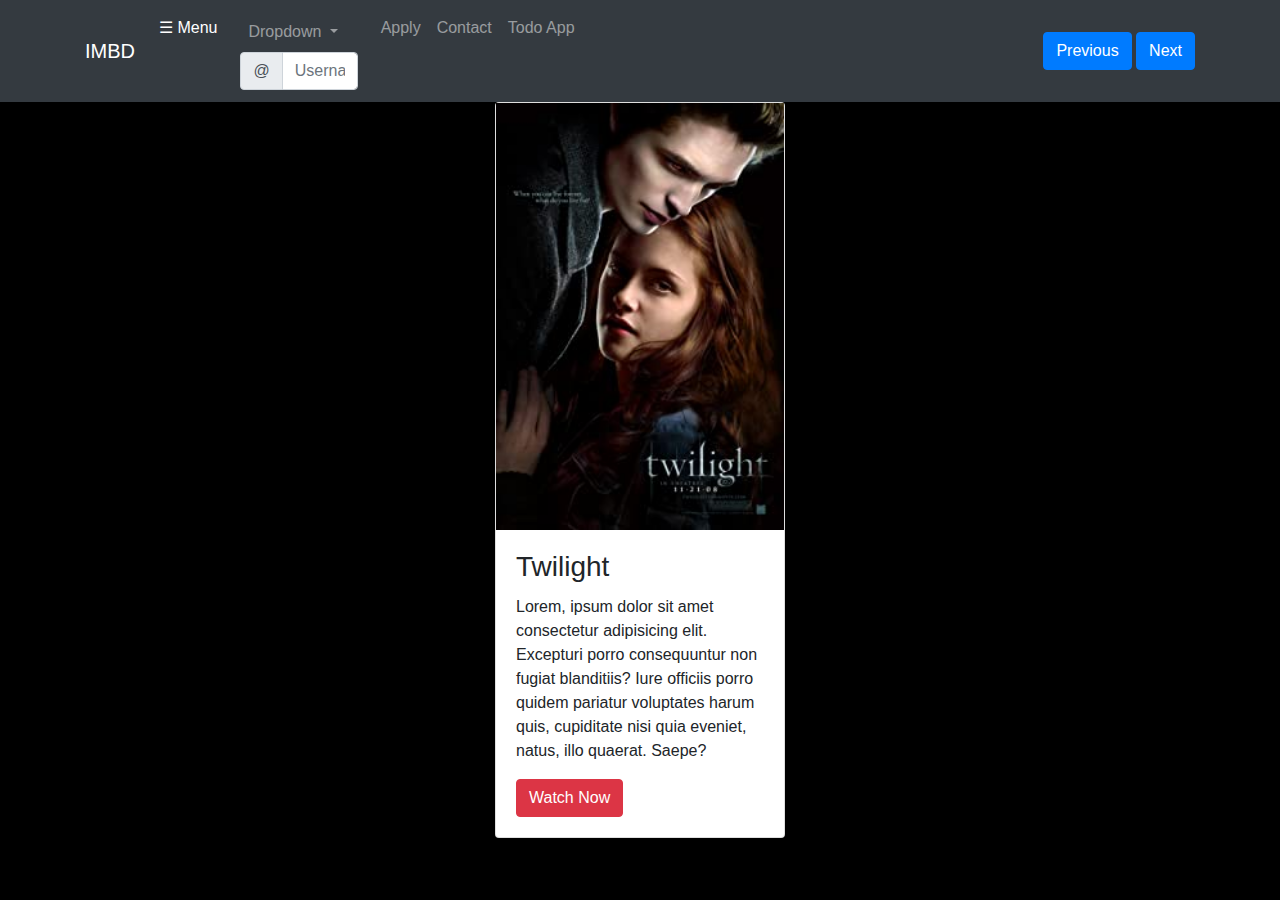
==== twilight.html @ 1dc80c7b "movies" ====
<!DOCTYPE html>
<html lang="en">

<head>
  <meta charset="UTF-8">
  <meta name="author" content="IMBD Movies">
  <meta name="description" content="IMBD is a home to latest, intriging, HD and award winning movies">
  <meta name="keywords" content="IMBD, latest, award, winning, movies, cinema, nollywood, hollywood, bollywood, fiction, drama, family, thriller, sci-fi">
  <meta name="viewport" content="width=device-width, initial-scale=1.0">
  <meta http-equiv="X-UA-Compatible" content="ie=edge">
  <title>Home | Movies Hub</title>
  <link rel="stylesheet" href="css/bootstrap.min.css">
  <link rel="stylesheet" href="css/fontawesome-all.css">
  <link rel="stylesheet" href="css/custom.css">

</head>

<body>
  <nav class="navbar navbar-expand-lg navbar-dark bg-dark">
    <section class="container">
      <a class="navbar-brand" href="#">IMBD</a>
      <button class="navbar-toggler" type="button" data-toggle="collapse" data-target="#navbarNav" aria-controls="navbarNav" aria-expanded="false"
        aria-label="Toggle navigation">
        <span class="navbar-toggler-icon"></span>
      </button>
      <div class="collapse navbar-collapse" id="navbarNav">
        <ul class="navbar-nav">
          <li class="nav-item active">
            <a class="nav-link" href="index.html">&#9776; Menu
              <span class="sr-only">(current)</span>
            </a>
          </li>
          <div class="col-sm-3 my-1">
            <ul class="navbar-nav">
              <li class="nav-item dropdown">
                <a class="nav-link dropdown-toggle" href="#" id="navbarDropdown" role="button" data-toggle="dropdown" aria-haspopup="true"
                  aria-expanded="false">
                  Dropdown
                </a>
                <div class="dropdown-menu" aria-labelledby="navbarDropdown">
                  <a class="dropdown-item" href="#">Action</a>
                  <a class="dropdown-item" href="#">Another action</a>
                  <div class="dropdown-divider"></div>
                  <a class="dropdown-item" href="#">Something else here</a>
                </div>
              </li>
            </ul>
            <label class="sr-only" for="inlineFormInputGroupUsername">Username</label>
            <div class="input-group">
              <div class="input-group-prepend">
                <div class="input-group-text">@</div>
              </div>
              <input type="text" class="form-control" id="inlineFormInputGroupUsername" placeholder="Username">
            </div>
          </div>
          <li class="nav-item">
            <a class="nav-link" href="apply.html">Apply</a>
          </li>
          <li class="nav-item">
            <a class="nav-link" href="contact.html">Contact</a>
          </li>
          <li class="nav-item">
            <a class="nav-link" href="todo.html">Todo App</a>
          </li>
        </ul>

      </div>
      <div>
        <button class="btn btn-primary" id="previous">Previous</button>
        <button class="btn btn-primary" id="next">Next</button>
      </div>
    </section>
  </nav>
  <section class="main">
    <div class="container-fluid">
      <div class="row">
        <div class="col-md-4"></div>
        <div class="col-md-4 col-sm-12">
          <div class="card">
            <img src="images/asset 0.jpeg" alt="Twilight" class="img-fluid">
            <div class="card-body">
              <h3 class="card-title">Twilight</h3>
              <p class="card-text">Lorem, ipsum dolor sit amet consectetur adipisicing elit. Excepturi porro consequuntur non fugiat blanditiis?
                Iure officiis porro quidem pariatur voluptates harum quis, cupiditate nisi quia eveniet, natus, illo quaerat.
                Saepe?
              </p>
              <button class="btn btn-danger" onclick="watchNow(event, '#sign-in');">Watch Now</button>
            </div>
          </div>
        </div>
      </div>
    </div>
    <div class="col-md-4"></div>
    <div id="sign-in">
      <div class="form-wrap">
        <h3 class="text-center mb-4">Welcome Back</h3>
        <form action="">
          <div class="form-row form-group">
            <div class="col-md-12">
              <input type="username" class="form-control" placeholder="Username">
            </div>
          </div>
          <div class="form-row form-group">
            <div class="col-md-12">
              <input type="text" class="form-control" placeholder="Credit Card" pattern="[0-9]{16}">
            </div>
          </div>
          <div class="form-row form-group">
            <div class="col-md-12">
              <button type="submit" class="form-control btn btn-danger btn-block">Submit</button>
            </div>
          </div>
        </form>

      </div>
    </div>
  </section>
  <script src="js/app.js"></script>
</body>

</html>
---- css/custom.css ----
@import url('https://fonts.googleapis.com/css2?family=Oswald:wght@300;400;500;600;700&display=swap');

*{
  padding:0;
  margin:0;
  box-sizing:border-box;
}
body{
  background:#000000;
}

.main{
  width:960px;
  background:#000000;
  margin:auto;
}

.btn-default{
background:#999;
color:#fff;
}

.btn-default:hover{
background:rgba(82, 81, 81, 0.67);
color:#f7f7f7;
}

.jumbotron{
color:white;
width:100%;
height:230px;
background:url(../images/asset273.jpeg) no-repeat center/cover;
padding-top:20px;
}

.j-hero h1{
  font-family:'Oswald';
  font-size:3.5rem;
  color:#fff;
font-weight:700;
}

.j-hero h1 .pink{
  color:#DB1A66;
  font-size:2.3rem;
  margin-left:-10px;
  font-weight:600;
}

.j-hero h3, .j-hero p{
  padding:0;
  margin:0;
 
}

.j-hero h3{
  font-weight:400;
}
.j-hero p{
font-size:0.85rem;
margin-top:15px;
}

.reset{
  padding:0;
  margin:0;
}


.img-container{
  position:relative;
  width:100%;
  height:333px;
  transition: all .2s ease-in-out 0s;
}

.text-content{
  /* position:absolute;
  width:100%;
  height:auto;
  opacity: 0;
 opacity:0;
 color:white;
 transition: all 0.5s linear; */
padding:120px 10px 5px 10px;
 position: absolute;
  top: 0;
  bottom: 0;
  left: 0;
  right: 0;
  background: rgba(29, 106, 154, 0.72);
  color: #fff;
  visibility: hidden;
  opacity: 0;

  /* transition effect. not necessary */
  transition: all .2s ease-in-out 0s;
}

 .img-container:hover, .img-container:hover .text-content{
  visibility: visible;
  opacity: 1;
  
  
}
.text-content p{
  font-size:0.75rem;
}
.text-content i{
  font-size:14px;
  color:orange;
}

footer{
padding:60px 0 20px 0;
color:#fff;
text-align: center;
}

footer h3{
  font-size:1.2rem;
  margin-bottom:50px;
}
 .icons{
   margin-top:20px;
  font-size:20px;
  color:#fff !important;
  display:flex;
  justify-content: center;
  align-items:center;
}

.fab{
  padding:10px;
  width:40px;
  height:40px;
  cursor: pointer;
  border-radius:50%;
}

.fab:hover{
  background:rgba(82, 81, 81, 0.57);
}

#sign-in {
  position: fixed;
  top: 0;
  right: 0;
  bottom: 0;
  left: 0;
  background: rgba(0, 0, 0, 0.8);
  z-index: 99999;
  opacity:0;
  -webkit-transition: opacity 100ms ease-in;
  -moz-transition: opacity 100ms ease-in;
  transition: opacity 100ms ease-in;
  pointer-events: none;
}
 #sign-in:target {
  opacity:1;
  pointer-events: auto;
}

#sign-in > .form-wrap{
  max-width: 400px;
  width: 70%;
  position: relative;
  margin: 15% auto;
  padding: 20px;
  border-radius: 3px;
  background: #fff;
}
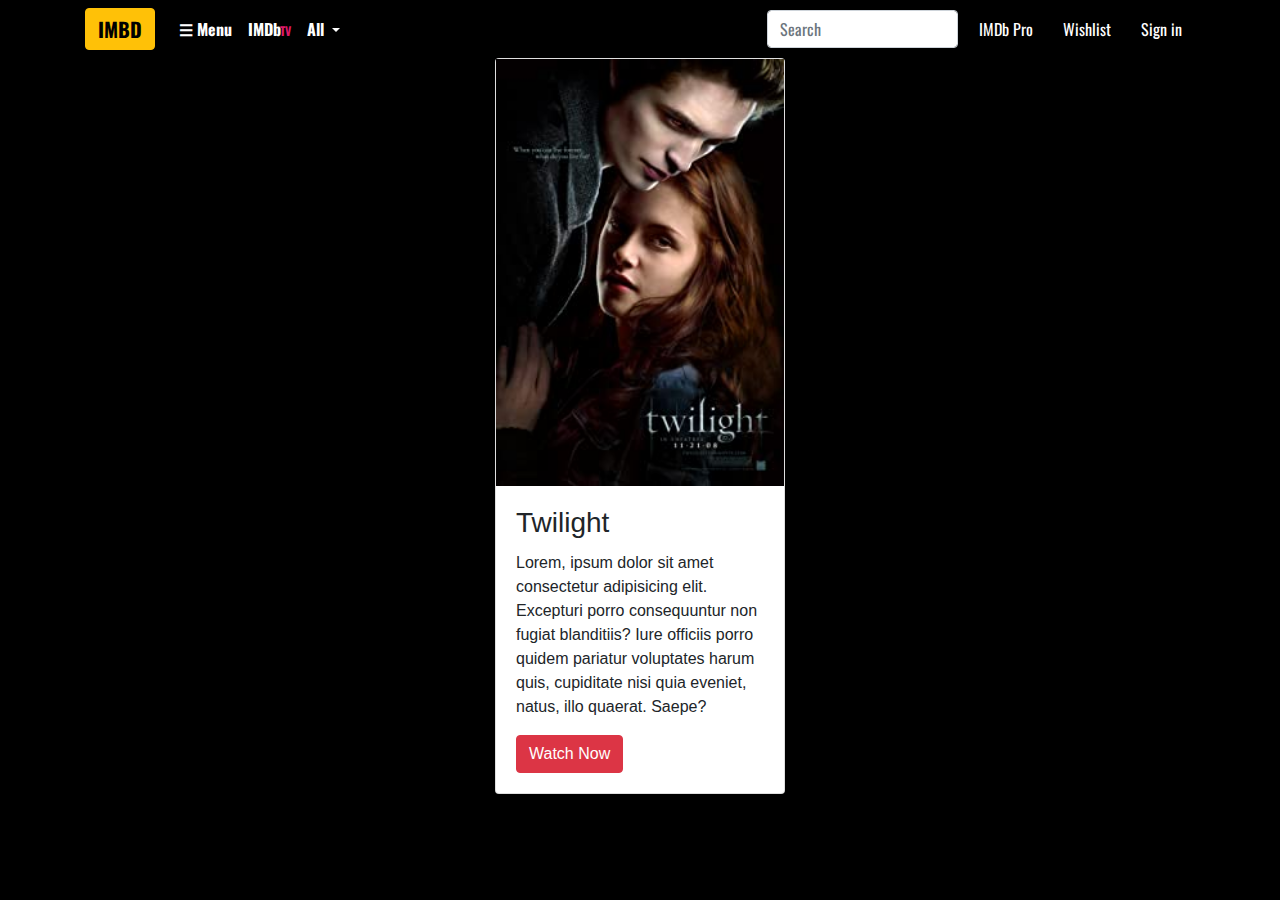
==== commit d73190e7: "navbar added" ====
--- a/twilight.html
+++ b/twilight.html
@@ -18,7 +18,7 @@
 <body>
   <nav class="navbar navbar-expand-lg navbar-dark bg-dark">
     <section class="container">
-      <a class="navbar-brand" href="#">IMBD</a>
+      <a class="navbar-brand btn btn-warning" href="#">IMBD</a>
       <button class="navbar-toggler" type="button" data-toggle="collapse" data-target="#navbarNav" aria-controls="navbarNav" aria-expanded="false"
         aria-label="Toggle navigation">
         <span class="navbar-toggler-icon"></span>
@@ -30,44 +30,35 @@
               <span class="sr-only">(current)</span>
             </a>
           </li>
-          <div class="col-sm-3 my-1">
-            <ul class="navbar-nav">
-              <li class="nav-item dropdown">
-                <a class="nav-link dropdown-toggle" href="#" id="navbarDropdown" role="button" data-toggle="dropdown" aria-haspopup="true"
-                  aria-expanded="false">
-                  Dropdown
-                </a>
-                <div class="dropdown-menu" aria-labelledby="navbarDropdown">
-                  <a class="dropdown-item" href="#">Action</a>
-                  <a class="dropdown-item" href="#">Another action</a>
-                  <div class="dropdown-divider"></div>
-                  <a class="dropdown-item" href="#">Something else here</a>
-                </div>
-              </li>
-            </ul>
-            <label class="sr-only" for="inlineFormInputGroupUsername">Username</label>
-            <div class="input-group">
-              <div class="input-group-prepend">
-                <div class="input-group-text">@</div>
-              </div>
-              <input type="text" class="form-control" id="inlineFormInputGroupUsername" placeholder="Username">
+          <li class="nav-item">
+            <a class="nav-link" href="index.html">IMDb
+              <span class="pink">TV</span>
+
+            </a>
+          </li>
+          <li class="nav-item dropdown">
+            <a class="nav-link dropdown-toggle" href="#" id="navbarDropdown" role="button" data-toggle="dropdown" aria-haspopup="true"
+              aria-expanded="false">
+              All
+            </a>
+            <div class="dropdown-menu" aria-labelledby="navbarDropdown">
+              <a class="dropdown-item" href="#">Action</a>
+              <a class="dropdown-item" href="#">Another action</a>
+              <div class="dropdown-divider"></div>
+              <a class="dropdown-item" href="#">Something else here</a>
             </div>
-          </div>
-          <li class="nav-item">
-            <a class="nav-link" href="apply.html">Apply</a>
           </li>
-          <li class="nav-item">
-            <a class="nav-link" href="contact.html">Contact</a>
-          </li>
-          <li class="nav-item">
-            <a class="nav-link" href="todo.html">Todo App</a>
-          </li>
+
         </ul>
 
       </div>
+      <form class="form-inline my-2 my-lg-0">
+        <input class="form-control mr-md-2" type="search" placeholder="Search" aria-label="Search">
+      </form>
       <div>
-        <button class="btn btn-primary" id="previous">Previous</button>
-        <button class="btn btn-primary" id="next">Next</button>
+        <button class="btn btn-default" id="previous">IMDb Pro</button>
+        <button class="btn btn-default" id="next">Wishlist</button>
+        <a href="#" class="btn btn-default">Sign in</a>
       </div>
     </section>
   </nav>
--- a/css/custom.css
+++ b/css/custom.css
@@ -15,8 +15,36 @@
   margin:auto;
 }
 
+.navbar{
+  background:transparent !important;
+  font-family: 'Oswald';
+  font-weight:bold;
+
+}
+
+.navbar-brand{
+  color:black !important;
+  font-family: 'Oswald' !important;
+  font-weight:bold !important;
+}
+
+.nav-link .pink{
+  color:#DB1A66;
+  font-size:0.75rem;
+  margin-left:-5px;
+  font-weight:bold;
+}
+
+.nav-link{
+  width:auto;
+  color:#fff !important;
+  border-radius:5px;
+}
+
+.nav-link:hover{
+  background:rgba(82, 81, 81, 0.67);
+}
 .btn-default{
-background:#999;
 color:#fff;
 }
 
@@ -30,6 +58,8 @@
 width:100%;
 height:230px;
 background:url(../images/asset273.jpeg) no-repeat center/cover;
+padding:0;
+margin:0;
 padding-top:20px;
 }
 
@@ -38,6 +68,7 @@
   font-size:3.5rem;
   color:#fff;
 font-weight:700;
+
 }
 
 .j-hero h1 .pink{
